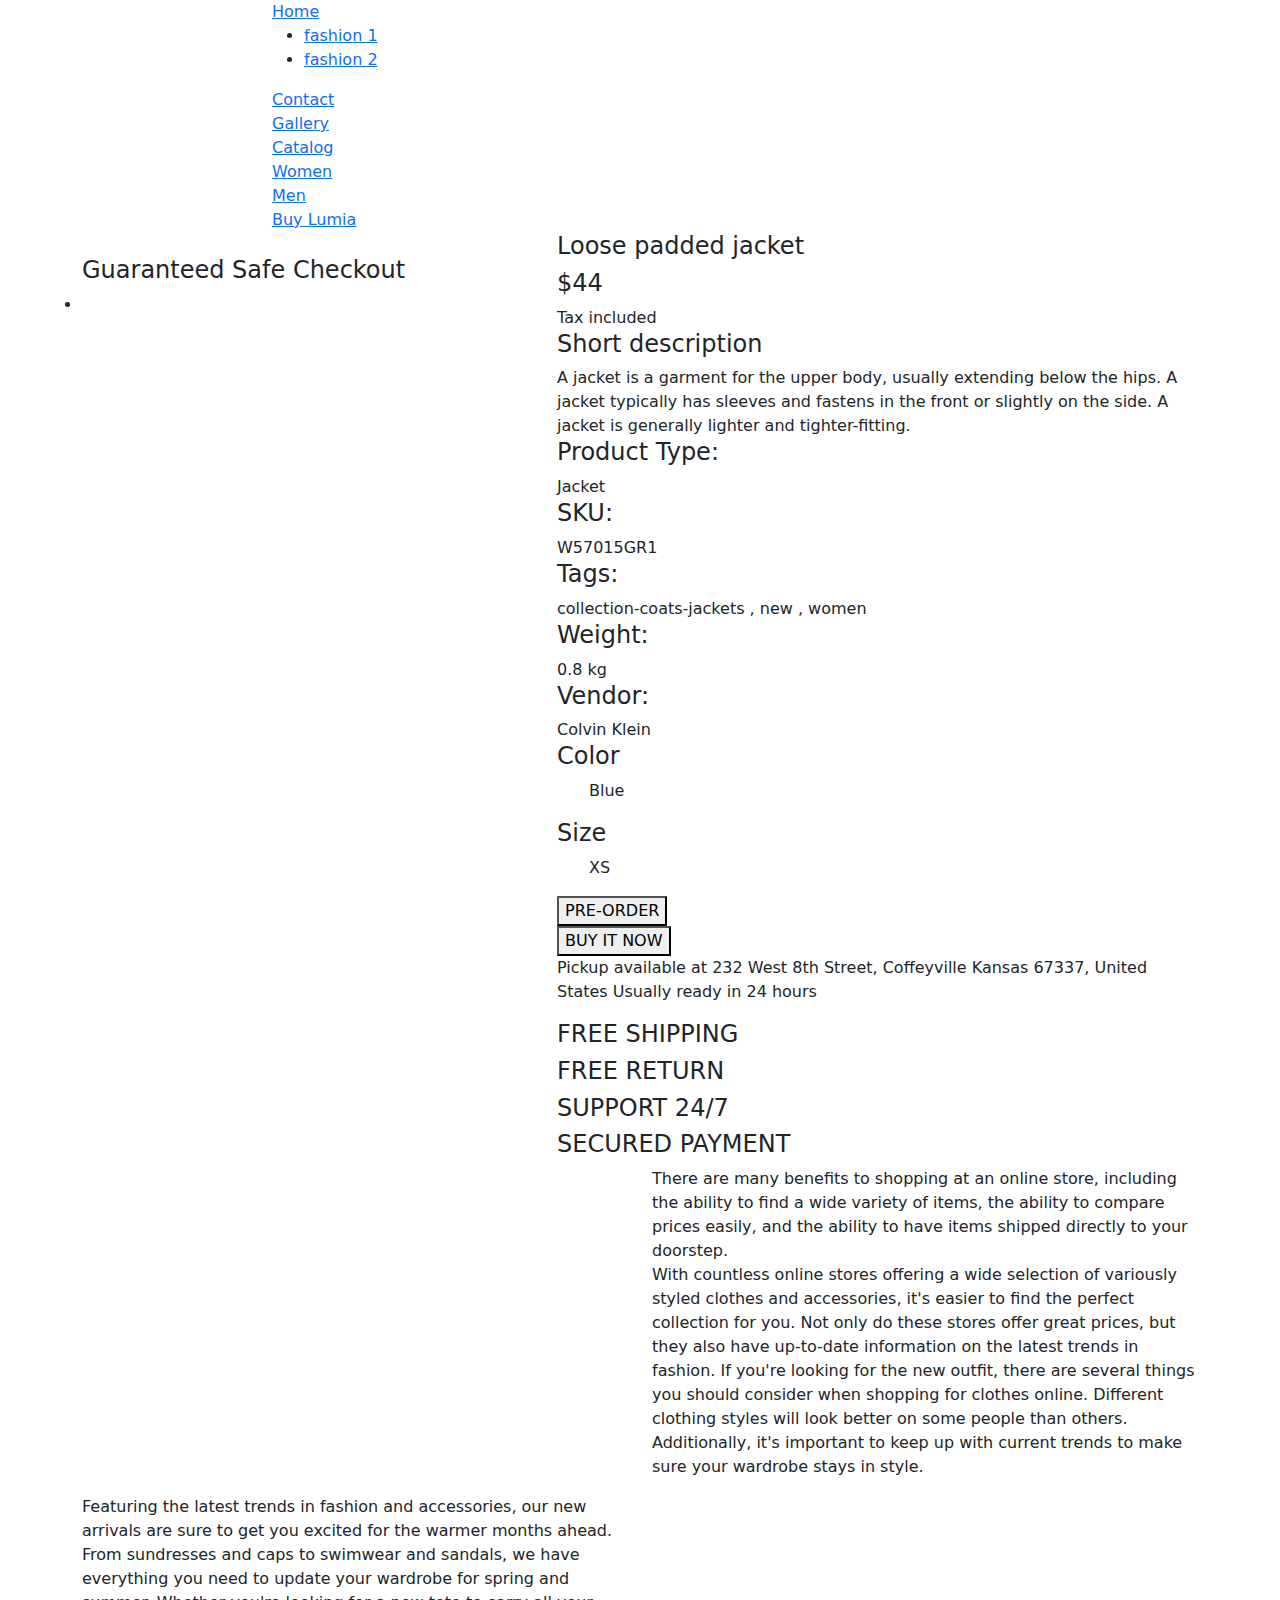
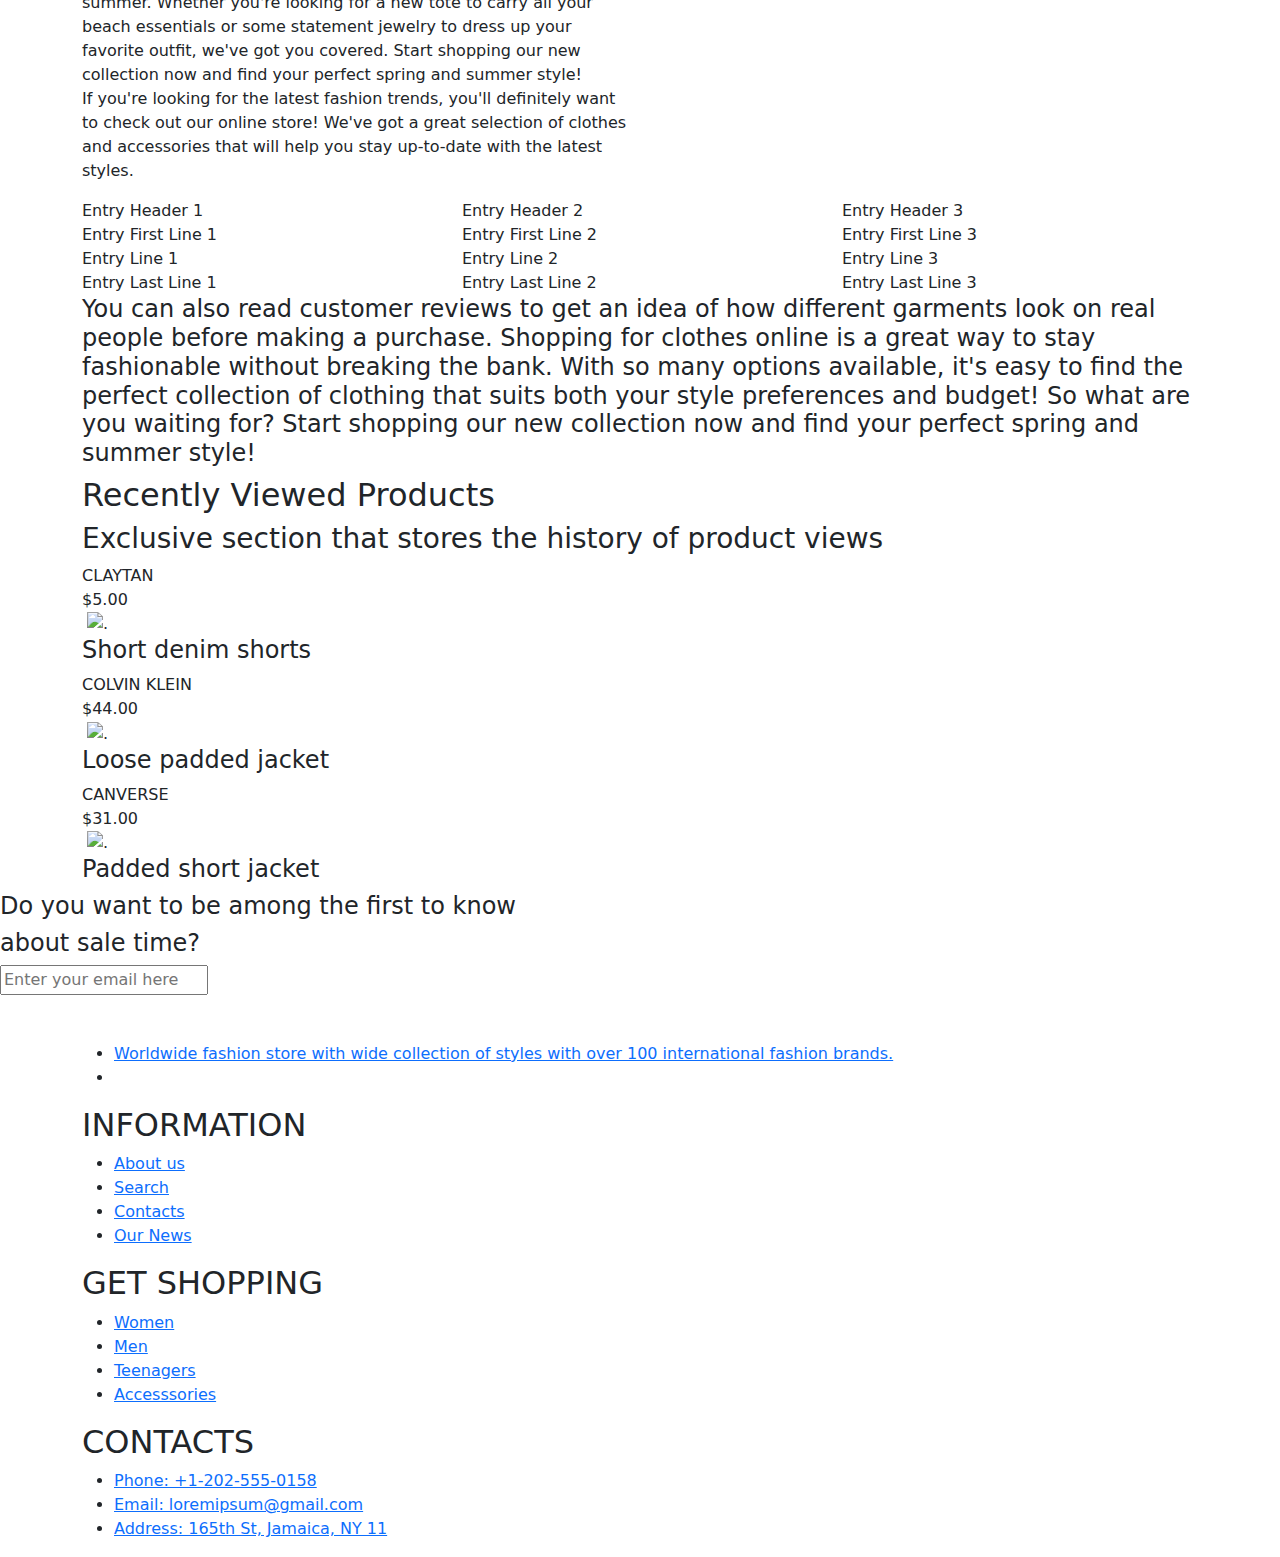
==== loose_padded_jacket.html @ d78ee3ba "first commit" ====
<!DOCTYPE html>
<html lang="en">

<head>
    <meta charset="UTF-8">
    <meta name="viewport" content="width=device-width, initial-scale=1.0">
    <title>Loose padded jacket</title>
    <link href="https://cdn.jsdelivr.net/npm/bootstrap@5.3.3/dist/css/bootstrap.min.css" rel="stylesheet"
        integrity="sha384-QWTKZyjpPEjISv5WaRU9OFeRpok6YctnYmDr5pNlyT2bRjXh0JMhjY6hW+ALEwIH" crossorigin="anonymous">
    <link rel="stylesheet" href="https://cdnjs.cloudflare.com/ajax/libs/font-awesome/6.5.2/css/all.min.css"
        integrity="sha512-SnH5WK+bZxgPHs44uWIX+LLJAJ9/2PkPKZ5QiAj6Ta86w+fsb2TkcmfRyVX3pBnMFcV7oQPJkl9QevSCWr3W6A=="
        crossorigin="anonymous" referrerpolicy="no-referrer" />
    <link rel="stylesheet" href="CSS/style.css">
</head>

<body>
    <!-- menu -->
    <header class="menu">
        <div class="container">
            <div class="row">
                <div class="col-md-2">
                    <a href="" class="logo">
                        <img src="https://lumia-theme.com/cdn/shop/files/logo.svg?v=13116349369947907716" alt="">
                    </a>
                </div>
                <div class="col-md-7">
                    <div class="menu-link">
                        <a href="" class="menu-link-item">Home</a>
                        <ul class="sub-menu">
                            <li><a href="">fashion 1</a></li>
                            <li><a href="">fashion 2</a></li>
                        </ul>
                    </div>
                    <div class="menu-link">
                        <a href="" class="menu-link-item">Contact</a>
                    </div>
                    <div class="menu-link">
                        <a href="" class="menu-link-item">Gallery</a>
                    </div>
                    <div class="menu-link">
                        <a href="" class="menu-link-item">Catalog</a>
                    </div>
                    <div class="menu-link">
                        <a href="" class="menu-link-item">Women</a>
                    </div>
                    <div class="menu-link">
                        <a href="" class="menu-link-item">Men</a>
                    </div>
                    <div class="menu-link">
                        <a href="" class="menu-link-item">Buy Lumia</a>
                    </div>

                </div>
                <div class="col-md-3">
                    <i class="menu-item fa-solid fa-sliders"></i>
                    <i class="menu-item fa-regular fa-message"></i>
                    <i class="menu-item fa-solid fa-magnifying-glass"></i>
                    <i class="menu-item fa-regular fa-user"></i>
                    <i class="menu-item fa-regular fa-heart"></i>
                    <i class="menu-item fa-solid fa-bag-shopping"></i>
                </div>
            </div>
        </div>

    </header>
    <!-- end menu -->
    <!-- info -->
    <div class="container">
        <div class="info-clothes">
            <div class="row">
                <div class="col-md-5 clothes-item-img">
                    <img src="https://lumia-theme.com/cdn/shop/products/1_968fe4f0-5e32-49de-8e65-1d25c53c81b6.png?crop=center&height=1320&v=1674550121&width=1100"
                        alt="">
                    <div class="clothes-checkout">
                        <h4>Guaranteed Safe Checkout</h4>
                    </div>
                    <li class="clothes-platform">
                        <a href="" class="clothes-plat">
                            <i class="fa-brands fa-instagram"></i>
                        </a>
                        <a href="" class="clothes-plat">
                            <i class="fa-brands fa-facebook-f"></i>
                        </a>
                        <a href="" class="clothes-plat">
                            <i class="fa-brands fa-tiktok"></i>
                        </a>
                        <a href="" class="clothes-plat">
                            <i class="fa-brands fa-x-twitter"></i>
                        </a>
                        <a href="" class="clothes-plat">
                            <i class="fa-brands fa-youtube"></i>
                        </a>
                    </li>
                </div>
                <div class="col-md-7 clothes-item-info">
                    <div class="rate-3">
                        <i class="fa-solid fa-star"></i>
                        <i class="fa-solid fa-star"></i>
                        <i class="fa-solid fa-star"></i>
                        <i class="fa-solid fa-star"></i>
                        <i class="fa-solid fa-star"></i>
                    </div>
                    <div class="name-clothes">
                        <h4>Loose padded jacket</h4>
                    </div>
                    <div class="clothes-price">
                        <h4>$44</h4>
                        <span>Tax included</span>
                    </div>
                    <div class="short-description">
                        <h4>Short description</h4>
                        <span>A jacket is a garment for the upper body, usually extending below the hips. A jacket
                            typically has sleeves and fastens in the front or slightly on the side. A jacket is
                            generally lighter and tighter-fitting.</span>
                    </div>
                    <div class="product">
                        <div class="product-type">
                            <h4>Product Type:</h4>
                            <a>Jacket</a>
                        </div>
                        <div class="product-type">
                            <h4>SKU:</h4>
                            <a>W57015GR1</a>
                        </div>
                        <div class="product-type">
                            <h4>Tags:</h4>
                            <a>collection-coats-jackets , new , women</a>
                        </div>
                        <div class="product-type">
                            <h4>Weight:</h4>
                            <a>0.8 kg</a>
                        </div>
                        <div class="product-type">
                            <h4>Vendor:</h4>
                            <a>Colvin Klein</a>
                        </div>
                    </div>
                    <div class="clothes-color">
                        <h4>Color</h4>
                        <ul class="color-type">Blue</ul>
                    </div>
                    <div class="clothes-color">
                        <h4>Size</h4>
                        <ul class="color-type">XS</ul>
                    </div>
                    <div class="button-clothes">
                        <div class="clothes-button">
                            <button class="clothes-btn">
                                PRE-ORDER
                            </button>
                        </div>
                        <div class="clothes-button">
                            <button class="buyit-btn">
                                BUY IT NOW
                            </button>
                        </div>
                    </div>
                    <div class="delivery">
                        <p class="delivery-text">
                            Pickup available at 232 West 8th Street, Coffeyville Kansas 67337, United States
                            Usually ready in 24 hours
                        </p>
                        <div class="delivery-icon">
                            <div class="deli-icon">
                                <i class="fa-solid fa-truck"></i>
                                <h4>FREE SHIPPING</h4>
                            </div>
                            <div class="deli-icon">
                                <i class="fa-solid fa-arrow-rotate-left"></i>
                                <h4>FREE RETURN</h4>
                            </div>
                            <div class="deli-icon">
                                <i class="fa-solid fa-headset"></i>
                                <h4>SUPPORT 24/7</h4>
                            </div>
                            <div class="deli-icon">
                                <i class="fa-solid fa-shield"></i>
                                <h4>SECURED PAYMENT</h4>
                            </div>


                        </div>

                    </div>
                </div>
            </div>
        </div>
    </div>
    <!-- end info -->


    <!-- desc -->
    <div class="container">
        <div class="desc">
            <div class="desc-slide">
                <div class="row">
                    <div class="col-md-6">
                        <img src="https://cdn.shopify.com/s/files/1/1323/8419/files/product-tab-03.png?v=1654456180"
                            alt="">
                    </div>
                    <div class="col-md-6 desc-tab">
                        There are many benefits to shopping at an online store, including the ability to find a wide
                        variety
                        of items, the ability to compare prices easily, and the ability to have items shipped directly
                        to
                        your doorstep.

                        <p>With countless online stores offering a wide selection of variously styled clothes and
                            accessories, it's easier to find the perfect collection for you. Not only do these stores
                            offer
                            great prices, but they also have up-to-date information on the latest trends in fashion. If
                            you're looking for the new outfit, there are several things you should consider when
                            shopping
                            for clothes online. Different clothing styles will look better on some people than others.
                            Additionally, it's important to keep up with current trends to make sure your wardrobe stays
                            in
                            style.</p>
                    </div>
                </div>
            </div>
        </div>
    </div>
    <div class="container">
        <div class="desc">
            <div class="row">
                <div class="col-md-6 desc-tab">
                    Featuring the latest trends in fashion and accessories, our new arrivals are sure to get you excited
                    for the warmer months ahead. From sundresses and caps to swimwear and sandals, we have everything
                    you need to update your wardrobe for spring and summer. Whether you're looking for a new tote to
                    carry all your beach essentials or some statement jewelry to dress up your favorite outfit, we've
                    got you covered. Start shopping our new collection now and find your perfect spring and summer
                    style!

                    <p>If you're looking for the latest fashion trends, you'll definitely want to check out our online
                        store! We've got a great selection of clothes and accessories that will help you stay up-to-date
                        with the latest styles.</p>
                </div>
                <div class="col-md-6">
                    <img src="https://cdn.shopify.com/s/files/1/1323/8419/files/product-tab-02.png?v=1654456180" alt="">
                </div>
            </div>
        </div>
    </div>
    <!-- end desc -->

    <!-- Entry -->
    <div class="container">
        <div class="entry-tab">
            <div class="row">
                <div class="col-md-4 entry-item">Entry Header 1</div>
                <div class="col-md-4 entry-item">Entry Header 2</div>
                <div class="col-md-4 entry-item">Entry Header 3</div>
            </div>
            <div class="row">
                <div class="col-md-4 entry-line">Entry First Line 1</div>
                <div class="col-md-4 entry-line">Entry First Line 2</div>
                <div class="col-md-4 entry-line">Entry First Line 3</div>
            </div>
            <div class="row">
                <div class="col-md-4 entry-line">Entry Line 1</div>
                <div class="col-md-4 entry-line">Entry Line 2</div>
                <div class="col-md-4 entry-line">Entry Line 3</div>
            </div>
            <div class="row">
                <div class="col-md-4 entry-last-line">Entry Last Line 1</div>
                <div class="col-md-4 entry-last-line">Entry Last Line 2</div>
                <div class="col-md-4 entry-last-line">Entry Last Line 3</div>
            </div>
            <div class="entry-text">
                <h4 class="entry-title">You can also read customer reviews to get an idea of how different garments look
                    on real people
                    before making a purchase. Shopping for clothes online is a great way to stay fashionable without
                    breaking the bank. With so many options available, it's easy to find the perfect collection of
                    clothing that suits both your style preferences and budget! So what are you waiting for? Start
                    shopping our new collection now and find your perfect spring and summer style!</h4>
            </div>
        </div>
    </div>
    <!-- end entry -->

    <!-- recently viewed -->
    <div class="container">
        <div class="title">
            <h2 class="main-title">Recently Viewed Products</h2>
            <h3 class="sub-title">Exclusive section that stores the history of product views</h3>
        </div>
        <div class="clothes">
            <div class="style-item">
                <div class="prices">
                    <div class="author-title">CLAYTAN</div>
                    <span>$5.00</span>
                </div>
                <div class="style-hover">
                    <div class="style-image">
                        <img class="bot-img"
                            src="https://cdn.shopify.com/s/files/1/1323/8419/products/2_d908a544-ced8-4ce3-a8ea-26eb8fd4f94c.png?v=1674549937&width=300"
                            alt="">
                        <img class="top-img"
                            src="https://cdn.shopify.com/s/files/1/1323/8419/products/3_7d5e7880-2fc1-4b72-85b7-3bb10e38e3b1.png?v=1674549941&width=300"
                            alt=".">

                    </div>
                    <div class="style-content">
                        <h4 class="title">
                            <a rel="bookmark">Short denim shorts</a>
                        </h4>
                        <div class="rate">
                            <i class="fa-solid fa-star"></i>
                            <i class="fa-solid fa-star"></i>
                            <i class="fa-solid fa-star"></i>
                            <i class="fa-solid fa-star"></i>
                            <i class="fa-solid fa-star"></i>
                        </div>
                    </div>
                </div>
            </div>
            <div class="style-item">
                <div class="prices">
                    <div class="author-title">COLVIN KLEIN</div>
                    <span>$44.00</span>
                </div>
                <div class="style-hover">
                    <div class="style-image">
                        <img class="bot-img"
                            src="https://cdn.shopify.com/s/files/1/1323/8419/products/1_968fe4f0-5e32-49de-8e65-1d25c53c81b6.png?v=1674550121&width=300"
                            alt="">
                        <img class="top-img"
                            src="https://cdn.shopify.com/s/files/1/1323/8419/products/2_58608bd3-1673-4351-9efb-8197e46a8d4b.png?v=1674550120&width=300"
                            alt=".">

                    </div>
                    <div class="style-content">
                        <h4 class="title">
                            <a rel="bookmark">Loose padded jacket</a>
                        </h4>
                        <div class="rate">
                            <i class="fa-solid fa-star"></i>
                            <i class="fa-solid fa-star"></i>
                            <i class="fa-solid fa-star"></i>
                            <i class="fa-solid fa-star"></i>
                            <i class="fa-solid fa-star"></i>
                        </div>
                    </div>
                </div>
            </div>
            <div class="style-item">
                <div class="prices">
                    <div class="author-title">CANVERSE</div>
                    <span>$31.00</span>
                </div>
                <div class="style-hover">
                    <div class="style-image">
                        <img class="bot-img"
                            src="https://cdn.shopify.com/s/files/1/1323/8419/products/3_a0a998a3-f996-4558-906f-1b1eae1f55cb.png?v=1678265625&width=300"
                            alt="">
                        <img class="top-img"
                            src="https://cdn.shopify.com/s/files/1/1323/8419/products/1_844420b0-4baa-4531-8828-698e2e435d75.png?v=1678265625&width=300"
                            alt=".">

                    </div>
                    <div class="style-content">
                        <h4 class="title">
                            <a rel="bookmark">Padded short jacket</a>
                        </h4>
                        <div class="rate">
                            <i class="fa-solid fa-star"></i>
                            <i class="fa-solid fa-star"></i>
                            <i class="fa-solid fa-star"></i>
                            <i class="fa-solid fa-star"></i>
                            <i class="fa-solid fa-star"></i>
                        </div>
                    </div>
                </div>
            </div>
        </div>
    </div>
    <!-- end recently viewed -->
</body>
<!-- footer -->
<footer class="footer">
    <div class="email">
        <h4>Do you want to be among the first to know</h4>
        <h4>about sale time?</h4>
    </div>
    <div class="form-email">
        <input type="text" class="input-search" placeholder="Enter your email here">

    </div>
    <div></div>
    <div class="container footer-wrap">
        <div class="ft-group-1">
            <h2 class="title-bar">
                <img src="https://lumia-theme.com/cdn/shop/files/logo-white.svg?v=3540035765786773790" alt="">
            </h2>
            <ul class="menu-ft">
                <li class="menu-ft-item">
                    <a href="" class="menu-ft-link">Worldwide fashion store with wide collection of styles with over 100
                        international fashion brands.</a>
                </li>
                <li class="platform">
                    <a href="" class="platform-app">
                        <i class="fa-brands fa-instagram"></i>
                    </a>
                    <a href="" class="platform-app">
                        <i class="fa-brands fa-facebook-f"></i>
                    </a>
                    <a href="" class="platform-app">
                        <i class="fa-brands fa-tiktok"></i>
                    </a>
                    <a href="" class="platform-app">
                        <i class="fa-brands fa-x-twitter"></i>
                    </a>
                    <a href="" class="platform-app">
                        <i class="fa-brands fa-youtube"></i>
                    </a>
                </li>

            </ul>
        </div>
        <div class="ft-group-2">
            <h2 class="title-bar">INFORMATION</h2>
            <ul class="menu-ft">
                <li class="menu-ft-item">
                    <a href="" class="menu-ft-link">About us</a>
                </li>
                <li class="menu-ft-item">
                    <a href="" class="menu-ft-link">Search</a>
                </li>
                <li class="menu-ft-item">
                    <a href="" class="menu-ft-link">Contacts</a>
                </li>
                <li class="menu-ft-item">
                    <a href="" class="menu-ft-link">Our News</a>
                </li>
            </ul>
        </div>
        <div class="ft-group-2">
            <h2 class="title-bar">GET SHOPPING</h2>
            <ul class="menu-ft">
                <li class="menu-ft-item">
                    <a href="" class="menu-ft-link">Women</a>
                </li>
                <li class="menu-ft-item">
                    <a href="" class="menu-ft-link">Men</a>
                </li>
                <li class="menu-ft-item">
                    <a href="" class="menu-ft-link">Teenagers</a>
                </li>
                <li class="menu-ft-item">
                    <a href="" class="menu-ft-link">Accesssories</a>
                </li>
            </ul>
        </div>
        <div class="ft-group-2">
            <h2 class="title-bar">CONTACTS</h2>
            <ul class="menu-ft">
                <li class="menu-ft-item">
                    <a href="" class="menu-ft-link">Phone: +1-202-555-0158</a>
                </li>
                <li class="menu-ft-item">
                    <a href="" class="menu-ft-link">Email: loremipsum@gmail.com</a>
                </li>
                <li class="menu-ft-item">
                    <a href="" class="menu-ft-link">Address: 165th St, Jamaica, NY 11</a>
                </li>

            </ul>
        </div>
    </div>

</footer>
<!-- end footer -->

</html>
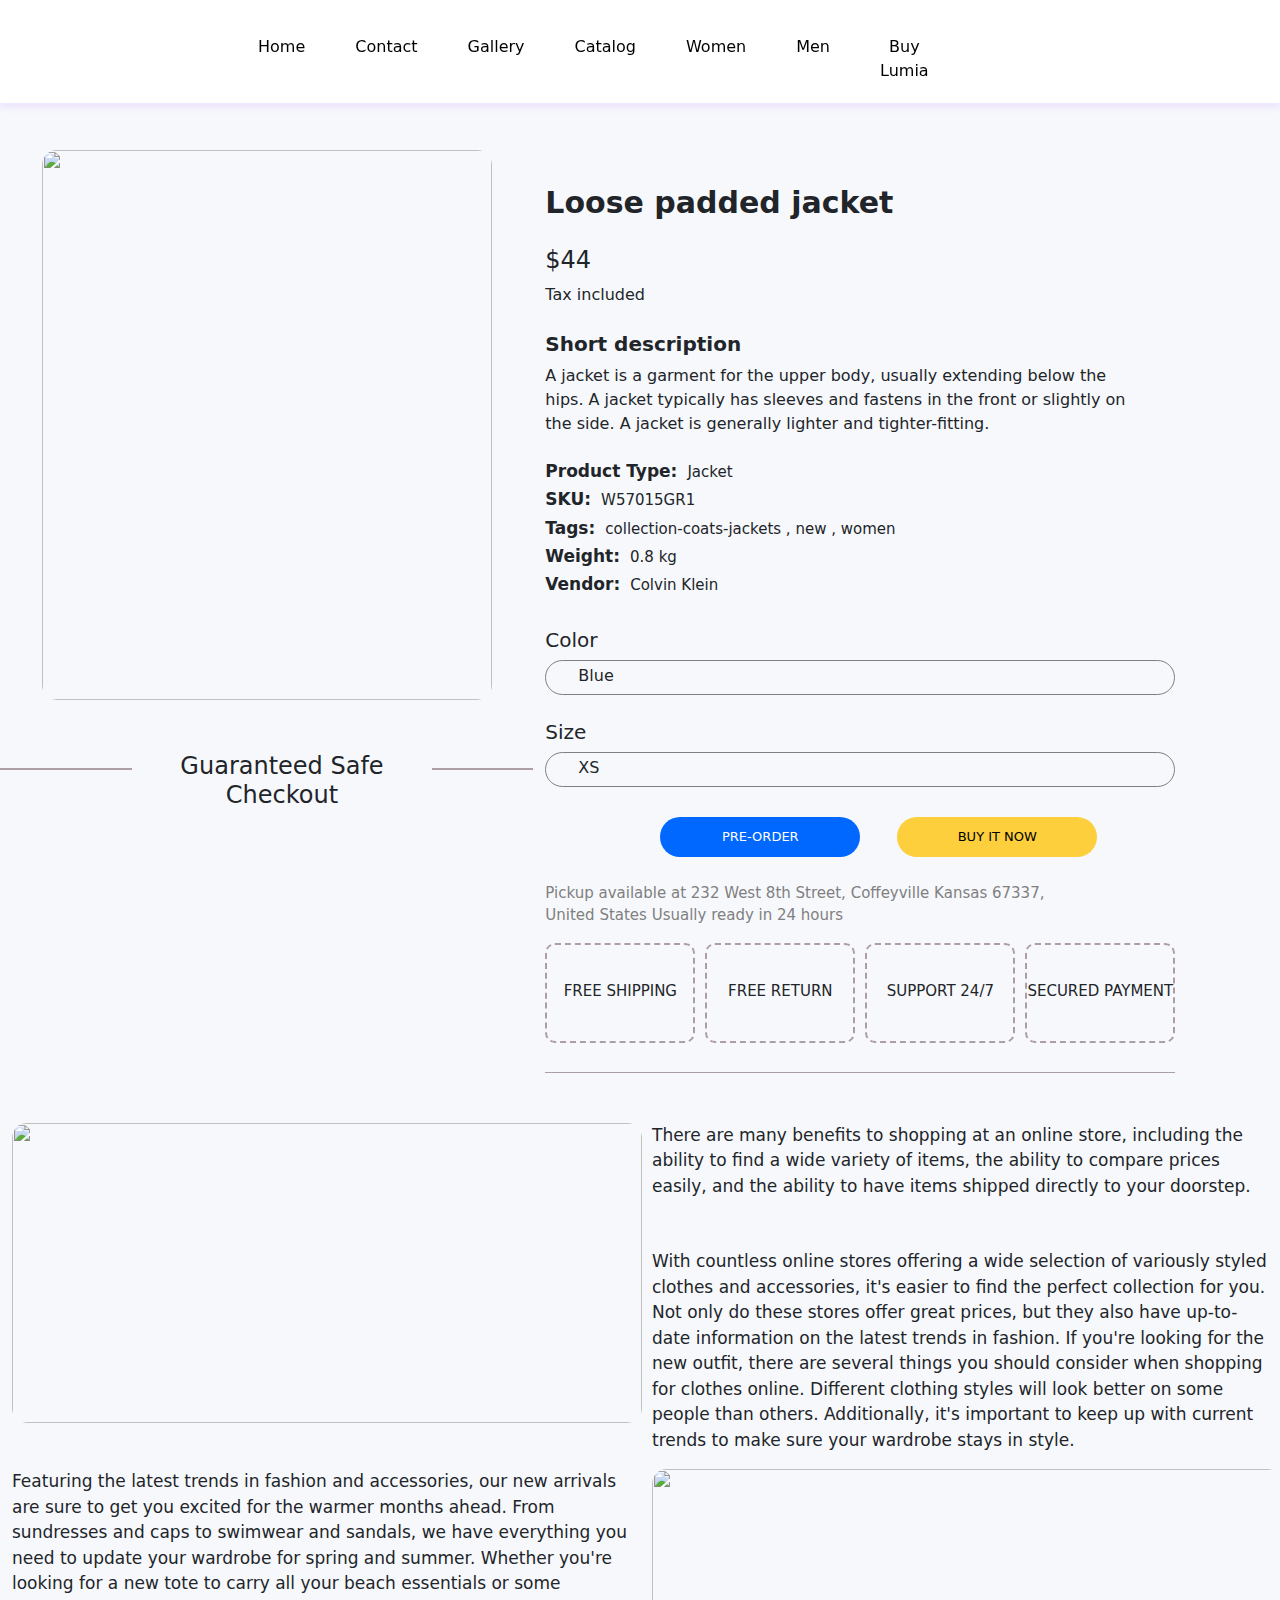
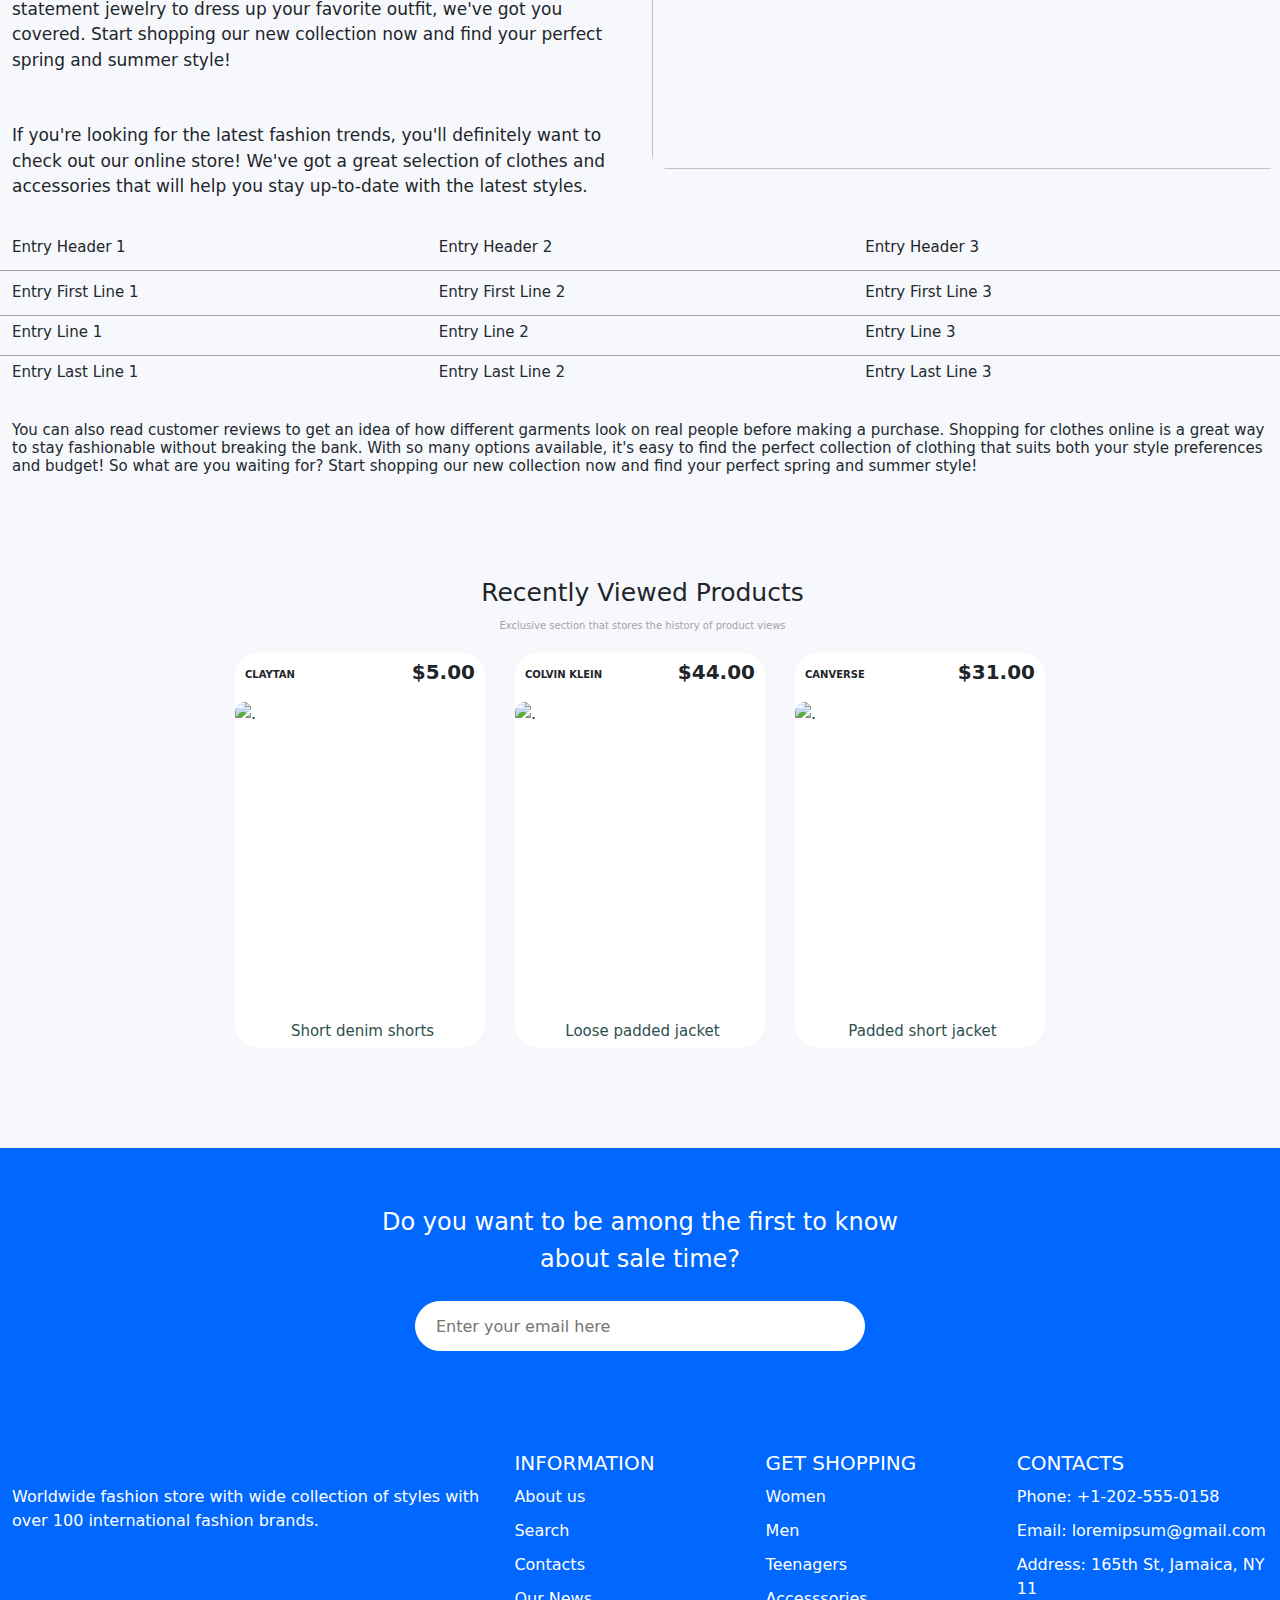
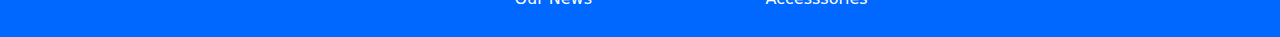
==== commit 14a2c48b: "Update loose_padded_jacket.html" ====
--- a/loose_padded_jacket.html
+++ b/loose_padded_jacket.html
@@ -10,7 +10,7 @@
     <link rel="stylesheet" href="https://cdnjs.cloudflare.com/ajax/libs/font-awesome/6.5.2/css/all.min.css"
         integrity="sha512-SnH5WK+bZxgPHs44uWIX+LLJAJ9/2PkPKZ5QiAj6Ta86w+fsb2TkcmfRyVX3pBnMFcV7oQPJkl9QevSCWr3W6A=="
         crossorigin="anonymous" referrerpolicy="no-referrer" />
-    <link rel="stylesheet" href="CSS/style.css">
+    <link rel="stylesheet" href="css/style.css">
 </head>
 
 <body>
@@ -471,4 +471,4 @@
 </footer>
 <!-- end footer -->
 
-</html>+</html>
--- a/css/style.css
+++ b/css/style.css
@@ -0,0 +1,2345 @@
+
+.row {
+    display: flex;
+    flex-wrap: wrap;
+    margin-top: calc(-1* var(--bs-gutter-y));
+    margin-right: calc(-.5* var(--bs-gutter-x));
+    margin-left: calc(-.5* var(--bs-gutter-x));
+}
+
+.container {
+    max-width: 1320px;
+    margin: 0 auto;
+}
+
+body {
+    background-color: #F7F8FC;
+}
+
+body-2 {
+    background-color: #F7F8FC;
+    background-image: url(slide.webp);
+    background-repeat: no-repeat;
+    background-position: top;
+    width: 100%;
+    background-size: 1600px;
+    position: absolute;
+}
+
+.background-intro {
+    margin-left: 700px;
+    width: 430px;
+    display: block;
+    flex-wrap: wrap;
+}
+
+.background-title {
+    font-size: 70px;
+    text-align: center;
+    margin-top: 210px;
+    display: block;
+    flex-wrap: wrap;
+    color: yellow;
+    font-family: 'Franklin Gothic Medium', 'Arial Narrow', Arial, sans-serif;
+    line-height: 1.1em;
+}
+
+.background-text-2 {
+    margin-right: 80px;
+}
+
+.background-sub-title {
+    margin-left: 40px;
+    font-size: 12px;
+    color: white;
+}
+
+.btn {
+    border: white;
+    border-radius: 20px;
+    background-color: white;
+    width: 200px;
+    height: 40px;
+    margin-left: 37px;
+    margin-top: 40px;
+    transition: 0.3s;
+}
+
+.btn-title {
+    font-size: 10px;
+    text-align: center;
+    margin-top: 8px;
+    transition: 0.3s;
+}
+
+.btn:hover {
+    background-color: #22292F;
+}
+
+.btn-title:hover {
+    color: white;
+}
+
+/* menu */
+.menu {
+    padding: 20px 80px;
+    box-shadow: 0px 5px 5px rgba(229, 213, 255, 0.5);
+    position: fixed;
+    background-color: white;
+    width: 100%;
+    z-index: 100;
+}
+
+.row .logo {
+    margin-left: 10px;
+}
+
+.row .col-md-7 {
+    display: flex;
+    margin-top: 15px;
+    justify-content: center;
+    gap: 50px;
+}
+
+.menu-link-item {
+    text-decoration: none;
+    color: #000;
+}
+
+.menu-link-item:hover {
+    text-decoration: underline #f37544;
+}
+
+.row .col-md-3 .menu-item {
+    margin: 20px 10px;
+}
+
+.sub-menu li {
+    display: none;
+}
+
+.menu li {
+    color: #EFEFEF;
+    display: inline-table;
+    position: relative;
+    line-height: 20px;
+
+}
+
+.menu .sub-menu {
+    display: none;
+    position: absolute;
+    min-width: 260px;
+    margin-top: 15px;
+    border: #0c0c0c;
+}
+
+.sub-menu {
+    justify-content: pad;
+}
+
+.col-md-7 li:hover .sub-menu {
+    display: flex;
+    border: #000;
+    flex-direction: column;
+}
+
+.sub-menu li {
+    margin-left: 0;
+    text-decoration: none;
+    list-style-type: none;
+    font-weight: 400;
+    justify-content: space-between;
+}
+
+.sub-menu li a {
+    padding: 5px 0;
+}
+
+.menu ul {
+    background: #EFEFEF;
+    padding: 20px;
+
+}
+
+.menu-item-link {
+    text-decoration: none;
+    color: #000;
+}
+
+/* end menu */
+
+
+
+/* style items */
+
+.shop-info {
+    margin-top: 300px;
+    display: flex;
+    justify-content: center;
+    gap: 20px;
+
+}
+
+.info-item {
+    display: flex;
+    margin: 0px 30px;
+}
+
+.info-title a {
+    font-weight: 500;
+}
+
+.info-icon {
+    font-size: 25px;
+    margin-top: 5px;
+    margin-right: 10px;
+}
+
+.style .clothes-img {
+    overflow: hidden;
+    margin-top: 50px;
+    border-radius: 10px;
+}
+
+.clothes-img img {
+    border-radius: 10px;
+    height: 470px;
+    width: 250px;
+    margin: 0 auto;
+    transition: 0.3s;
+}
+
+.clothes-img img:hover {
+    transform: scale(1.1);
+
+}
+
+.clothes-img:hover {
+    box-shadow: 2px 10px 10px rgba(56, 47, 71, 0.5);
+}
+
+.clothes {
+    display: flex;
+    flex-wrap: wrap;
+    align-content: center;
+    justify-content: center;
+    gap: 30px;
+
+}
+
+.clothes-img {
+    position: relative;
+}
+
+.banner-text {
+    position: absolute;
+    top: 89%;
+    margin-left: 100px;
+
+}
+
+.style h4 {
+    color: white;
+    font-size: 20px;
+}
+
+.style-clothes {
+    margin-top: 30px;
+    border-bottom: 3px solid rgba(48, 146, 85, .2);
+    border-radius: 10px;
+    transition: all .3s ease 0s;
+    box-shadow: 0 4px 14px rgba(0, 0, 0, var(--global-box-shadow, .04));
+    background-color: var(--product-card-bg);
+}
+
+.style {
+    text-decoration: none;
+
+}
+
+/* end style item */
+
+
+/* info */
+.info {
+    display: flex;
+    justify-content: center;
+    text-align: center;
+    font-size: 20px;
+    color: #000;
+    text-decoration: none;
+    margin: 10px 0;
+    justify-content: space-evenly;
+
+}
+
+.info .sub {
+    font-size: 10px;
+    color: gray;
+
+}
+
+/* end info */
+
+.title .main-title {
+    font-size: 25px;
+    text-align: center;
+    font-weight: 600px;
+    margin-top: 100px;
+    line-height: 1.4;
+    margin-bottom: 0;
+
+}
+
+.title .sub-title {
+    font-size: 10px;
+    font-weight: 500;
+    color: #ad9ea4;
+    text-align: center;
+    margin-bottom: 20px;
+    margin-top: 10px;
+}
+
+/* button */
+.button-box {
+    display: flex;
+    width: 220px;
+    margin: 35px auto;
+    position: relative;
+    border-radius: 30px;
+    background: #fff
+}
+
+.toggle-btn {
+    padding: 10px 40px;
+    cursor: pointer;
+    background: transparent;
+    border: 0;
+    outline: none;
+    position: relative;
+    text-align: center;
+}
+
+#btn {
+    left: 0;
+    top: 0;
+    position: absolute;
+    width: 110px;
+    height: 100%;
+    background: #0067FF;
+    border-radius: 30px;
+    transition: .5s;
+}
+
+/* end button */
+
+/* checkout */
+.style-item .prices {
+    display: flex;
+    justify-content: space-between;
+    font-size: 13px;
+    font-weight: bold;
+    margin-bottom: 15px;
+}
+
+.style-item img {
+    height: 300px;
+    width: 250px;
+    display: flex;
+    margin: 0;
+    transition: 0.3s;
+    border-radius: 10px;
+}
+
+.link-clothes {
+    color: #000;
+    text-decoration: none;
+}
+
+.style-item {
+    background-color: #fff;
+    border-radius: 25px;
+}
+
+.style-item .bot-img {
+    position: absolute;
+    opacity: 0;
+}
+
+.style-item:hover {
+    box-shadow: 1px 1px 1px 1px #e9edf0;
+}
+
+.bot-img:hover {
+    opacity: 1;
+}
+
+.style-content .title {
+    margin-top: 20px;
+    text-align: center;
+    font-size: 15px;
+    color: darkslategrey;
+}
+
+.rate {
+    font-size: 10px;
+    text-align: center;
+}
+
+.prices {
+    padding: 0 10px;
+    margin-top: 5px;
+}
+
+.author-title {
+    text-align: center;
+    margin-top: 5px;
+}
+
+.prices span {
+    font-size: 20px;
+}
+
+/* checkout */
+
+/* search */
+
+.form-search {
+    display: flex;
+    justify-content: center;
+}
+
+.search-img {
+    position: relative;
+}
+
+.form-search img {
+    margin-top: 70px;
+    border-radius: 10px;
+    width: 1150px;
+    height: 350px;
+    display: flex;
+}
+
+.input-search-1 {
+    border: 1px solid white;
+    border-radius: 30px;
+    position: absolute;
+    bottom: 25%;
+    margin-left: 350px;
+    width: 450px;
+    height: 50px;
+    padding: 20px;
+}
+
+.search-img .fa-magnifying-glass {
+    position: absolute;
+    bottom: 29%;
+    margin-left: 770px;
+}
+
+.search-title {
+    position: absolute;
+    top: 40%;
+    margin-left: 480px;
+    text-align: center;
+}
+
+.search-type {
+    font-size: 10px;
+    color: brown;
+}
+
+.search-desc {
+    font-size: 25px;
+}
+
+/* end search */
+/* Recommended For You */
+.course-group {
+    display: flex;
+    flex-wrap: wrap;
+    margin: 5px 5px;
+}
+
+.course-group a {
+    color: #000;
+    text-decoration: none;
+}
+
+.author .fa-regular {
+    display: flex;
+}
+
+.course-item {
+    background-color: #fff;
+    border-radius: 10px;
+    padding: 10px;
+    width: calc(25%);
+    margin-top: 10px;
+    justify-content: center;
+
+}
+
+.group-style {
+    display: flex;
+}
+
+.course-item img {
+    height: 180px;
+    width: 150px;
+    border-radius: 10px;
+    transition: 0.3s;
+
+}
+
+.course-item:hover {
+    box-shadow: 5px 1px 5px 5px #e9edf0;
+}
+
+.course-group .top-img-2 {
+    position: absolute;
+    opacity: 0;
+}
+
+.top-img-2:hover {
+    opacity: 1;
+}
+
+.course-image {
+    max-width: fit-content;
+}
+
+.short-desc {
+    text-overflow: ellipsis;
+    line-height: 1.2;
+    height: 55px;
+    overflow: hidden;
+    font-size: 13px;
+    margin-top: 15px;
+    margin-left: 5px;
+}
+
+.short-desc .price-clothes {
+    margin-top: 100px;
+}
+
+.brand-name {
+    display: flex;
+    justify-content: space-between;
+}
+
+.author-title {
+    font-size: 10px;
+    font-weight: bold;
+    margin-top: 10px;
+}
+
+.title {
+    font-size: 17px;
+    margin-left: 5px;
+    font-weight: 400;
+}
+
+.price-clothes {
+    margin-top: 60px;
+    margin-left: 10px;
+    margin-bottom: 0;
+    font-size: 20px;
+}
+
+.rate-2 {
+    font-size: 10px;
+    margin-left: 5px;
+}
+
+/* end Recommended For You */
+/* gender */
+.gender {
+    display: flex;
+    align-items: center;
+    justify-content: center;
+    gap: 30px;
+    margin-top: 300px;
+}
+
+.gender-style {
+    display: block;
+    text-decoration: none;
+}
+
+.gender-style p {
+    text-align: center;
+    color: black;
+    font-size: 20px;
+    margin-top: 10px;
+    transition: 0.3s;
+}
+
+.gender {
+    text-align: center;
+}
+
+.gender .gender-style {
+    overflow: hidden;
+    position: relative;
+    border-radius: 50%;
+    width: 265px;
+    height: 265px;
+    transition: 0.3s;
+}
+
+.gender-style img {
+    border-radius: 50%;
+    width: 265px;
+    height: 265px;
+}
+
+.gender-style img:hover {
+    transform: scale(1.1);
+}
+
+/* end gender */
+
+/* our brands */
+.our-list-brands {
+    display: flex;
+    max-width: fit-content;
+    flex-wrap: wrap;
+    justify-content: center;
+}
+
+.our-list-brands .our-brands {
+    position: relative;
+    overflow: hidden;
+    transition: 0.3s;
+}
+
+.our-list-brands img {
+    height: 100px;
+    width: 220;
+}
+
+.our-list-brands img:hover {
+    transform: scale(1.1);
+}
+
+/* end our brands */
+
+/* our lookbook */
+.our-lookbook {
+    display: flex;
+    align-items: center;
+    justify-content: center;
+    gap: 30px;
+}
+
+.our-lookbook img {
+    border-radius: 10px;
+    height: 375px;
+    width: 475px;
+
+}
+
+.our-lookbook .lookbook-items {
+    position: relative;
+    overflow: hidden;
+    border-radius: 10px;
+    transition: 0.3s;
+}
+
+.our-lookbook img:hover {
+    transform: scale(1.1);
+
+}
+
+/* end our lookbook */
+
+/* what people say */
+.row {
+    text-align: center;
+}
+
+.row-people {
+    display: flex;
+    justify-content: center;
+    gap: 40px;
+}
+
+.people-comment {
+    margin-top: 30px;
+    display: block;
+    text-align: center;
+    height: 500px;
+}
+
+.people-name .name {
+    font-size: 20px;
+    margin-top: 40px;
+}
+
+.people-name .job {
+    font-size: 12px;
+    color: gray;
+}
+
+.people-img img {
+    border-radius: 50%;
+    height: 120px;
+    width: 120px;
+}
+
+.people-img img {
+    transform: scale(1.1);
+}
+
+.row-people .col-md-3 {
+    width: 250px;
+}
+
+.row-people .col-md-6 {
+    width: 555px;
+}
+
+.people-text {
+    text-overflow: ellipsis;
+    line-height: 1.7;
+    height: 100px;
+    overflow: hidden;
+    font-size: 15px;
+    margin-top: 15px;
+    color: #ad9ea4;
+}
+
+/* end what people say */
+
+/* instagram */
+.instagram {
+    margin-top: 30px;
+    margin-bottom: 100px;
+    text-align: center;
+    text-decoration: none;
+    list-style-type: none;
+}
+
+.avt {
+    text-decoration: none;
+}
+
+.avt img {
+    height: 100px;
+    width: 100px;
+    border-radius: 50%;
+}
+
+.ig-title {
+    font-size: 50px;
+    text-align: center;
+}
+
+/* footer */
+
+footer {
+    background-color: #0067FF;
+    margin-top: 20px;
+    padding: 10px 0px;
+}
+
+.email {
+    font-size: 25px;
+    color: white;
+    text-align: center;
+    padding-top: 50px;
+    padding-bottom: 20px;
+}
+
+.ft-group-1 {
+    width: 40%;
+}
+
+.ft-group-2 {
+    width: 20%;
+}
+
+
+.footer-wrap {
+    display: flex;
+}
+
+.menu-ft {
+    list-style: none;
+    padding: 0px;
+}
+
+.menu-ft a {
+    color: #fff;
+    text-decoration: none;
+}
+
+.menu-ft .menu-ft-item {
+    margin: 10px 0px;
+}
+
+.menu-ft a:hover {
+    color: aqua;
+    cursor: pointer;
+}
+
+.form-email {
+    display: flex;
+    justify-content: center;
+    margin-bottom: 150px;
+}
+
+.title-bar {
+    color: white;
+    font-size: 20px;
+}
+
+.input-search {
+    border: 1px solid white;
+    border-radius: 25px;
+    position: absolute;
+    width: 450px;
+    height: 50px;
+    padding-left: 20px;
+}
+
+.platform-app .fa-brands {
+    width: 20px;
+}
+
+/* end footer */
+
+
+
+
+
+/* women page */
+
+
+/* under menu */
+.bottom-menu {
+    padding-top: 130px;
+    display: flex;
+    text-align: center;
+    justify-content: center;
+    border-bottom: 1px solid rgb(194, 180, 180);
+    max-width: 100%;
+}
+
+.bottom-menu a {
+    margin: 0 35px;
+    margin-bottom: 20px;
+}
+
+.bottom-menu-item {
+    text-decoration: none;
+    color: #000;
+}
+
+.bottom-menu-item:hover {
+    color: #0067FF;
+}
+
+.bottom-menu-img {
+    margin-top: 60px;
+    text-align: center;
+}
+
+.bottom-menu-img img {
+    border-radius: 10px;
+    height: 260px;
+    width: 1220px;
+    object-fit: cover;
+    position: relative
+}
+
+.women-title {
+    position: absolute;
+    text-align: center;
+    bottom: 55%;
+    margin-left: 850px;
+}
+
+.women-title h4 {
+    color: white;
+    font-size: 50px;
+    font-weight: 400;
+}
+
+/* end under menu */
+
+/* brands name  */
+.women-main-title {
+    font-size: 25px;
+    text-align: center;
+    font-weight: 600px;
+    margin-top: 50px;
+    line-height: 1.4;
+    margin-bottom: 0;
+}
+
+.women-sub-title {
+    font-size: 10px;
+    font-weight: 500;
+    color: #ad9ea4;
+    text-align: center;
+    margin-bottom: 20px;
+    margin-top: 10px;
+    padding: 0 170px;
+}
+
+.brand-icon {
+    display: flex;
+    align-items: center;
+    justify-content: center;
+    gap: 10px;
+}
+
+.brand-icon img {
+    height: 90px;
+    width: 90px;
+    border: #000 10px;
+    border: 1px solid #ad9ea4;
+    border-radius: 50%;
+}
+
+.brand-icon-item {
+    text-decoration: none;
+    margin-bottom: 50px;
+}
+
+.brand-icon-item h4 {
+    font-size: 13px;
+    text-align: center;
+    color: #22292F;
+    text-decoration: none;
+}
+
+/* end brand name */
+
+/* what people say */
+.people {
+    display: flex;
+    flex-wrap: wrap;
+    justify-content: center;
+    align-items: center;
+}
+
+.people-say {
+    display: block;
+    width: 360px;
+    height: 500px;
+    background-color: white;
+    border: 1px solid white;
+    margin: 10px 10px;
+    cursor: pointer;
+    border-radius: 10px;
+}
+
+.people-say:hover {
+    box-shadow: 1px 1px 1px 2px #99cff9;
+}
+
+.people-img {
+    text-align: center;
+    justify-content: center;
+    transition: 0.3s;
+
+}
+
+.people-img img {
+    object-fit: cover;
+}
+
+.people-name h4 {
+    text-align: center;
+}
+
+.people-name .rate-2 {
+    text-align: center;
+    margin-bottom: 20px;
+}
+
+.people-say .people-text {
+    text-align: center;
+}
+
+.people-say .people-review {
+    text-align: center;
+}
+
+.people-say .top-img-2 {
+    position: absolute;
+    opacity: 0;
+}
+
+.top-img-2:hover {
+    opacity: 1;
+}
+
+.footer {
+    margin-top: 100px;
+}
+
+/* end women page */
+
+
+/* men page */
+/* men clothes */
+.men-clothes {
+    padding-top: 150px;
+    text-align: center;
+    display: flex;
+    justify-content: center;
+    gap: 20px;
+}
+
+.men-clothes h4 {
+    color: #000;
+    font-size: 15px;
+    flex-wrap: wrap;
+}
+
+.men-clothes-item {
+    text-decoration: none;
+}
+
+.men-clothes h4:hover {
+    color: blue;
+
+}
+
+.men-clothes-item img {
+    height: 150px;
+    width: 150px;
+    object-fit: cover;
+    border-radius: 50%;
+}
+
+.men-clothes-item img:hover {
+    opacity: 0.5;
+}
+
+.men-sub-title {
+    font-size: 15px;
+    font-weight: 450;
+    color: #ad9ea4;
+    text-align: center;
+    margin-top: 30px;
+}
+
+.men-border {
+    display: flex;
+    justify-content: center;
+}
+
+.men-title-border {
+    text-align: center;
+    margin-top: 30px;
+    border-top: 1px solid #ad9ea4;
+}
+
+.men-border h4 {
+    opacity: 0;
+}
+
+/* end men page */
+
+/* short denim */
+
+/* info */
+.info-clothes {
+    padding-top: 150px;
+}
+
+.clothes-item-img img {
+    height: 550px;
+    width: 450px;
+    border-radius: 15px;
+}
+
+.clothes-item-img {
+    height: 620px;
+    border-bottom: 2px solid #ad9ea4;
+}
+
+.clothes-checkout h4 {
+    position: absolute;
+    margin-top: 52px;
+    margin-left: 120px;
+    background-color: #F7F8FC;
+    width: 300px;
+}
+
+.clothes-platform {
+    list-style-type: none;
+    margin-top: 100px;
+    display: flex;
+    text-align: center;
+    justify-content: center;
+    gap: 20px;
+}
+
+.clothes-plat {
+    text-decoration: none;
+    font-size: 30px;
+    color: black;
+}
+
+.clothes-plat:hover {
+    color: #0067FF;
+}
+
+.rate-3 {
+    font-size: 15px;
+    text-align: left;
+}
+
+.info-clothes .clothes-item-info {
+    width: auto;
+    height: auto;
+    display: block;
+}
+
+.name-clothes {
+    margin-top: 20px;
+}
+
+.name-clothes h4 {
+    font-size: 30px;
+    font-weight: 700;
+    text-align: left;
+}
+
+.clothes-price {
+    margin-top: 25px;
+    text-align: left;
+}
+
+.short-description {
+    text-align: left;
+    width: 600px;
+    margin-top: 25px;
+}
+
+.short-description h4 {
+    font-size: 20px;
+    font-weight: 600;
+}
+
+.info-clothes .product {
+    margin-top: 25px;
+}
+
+.product-type {
+    text-align: left;
+    display: flex;
+    font-size: 15px;
+}
+
+.product-type h4 {
+    font-size: 17px;
+    font-weight: 600;
+    margin-right: 10px;
+}
+
+.product-type .long {
+    text-decoration: underline;
+    color: #000;
+}
+
+.clothes-color {
+    text-align: left;
+    margin-top: 25px;
+}
+
+.clothes-color h4 {
+    font-size: 20px;
+    font-weight: 400;
+}
+
+.clothes-color ul {
+    border: 1px solid gray;
+    border-radius: 20px;
+    height: 35px;
+    padding-top: 3px;
+}
+
+/* end info */
+
+/* button */
+.button-clothes {
+    display: flex;
+    margin-top: 30px;
+    align-items: center;
+    justify-content: center;
+}
+
+.clothes-btn {
+    border: white;
+    border-radius: 50px;
+    background-color: #0067FF;
+    color: white;
+    font-size: 13px;
+    font-weight: 500;
+    width: 200px;
+    height: 40px;
+    margin-left: 37px;
+    transition: 0.3s;
+}
+
+.clothes-btn:hover {
+    background-color: #22292F;
+}
+
+.buyit-btn {
+    border: white;
+    border-radius: 20px;
+    background-color: #FDCF3C;
+    color: black;
+    font-size: 13px;
+    font-weight: 500;
+    width: 200px;
+    height: 40px;
+    margin-left: 37px;
+    transition: 0.3s;
+}
+
+.buyit-btn:hover {
+    background-color: #22292F;
+    color: white;
+}
+
+/* end button */
+
+/* delivery */
+.delivery-text {
+    color: gray;
+    margin-top: 25px;
+    font-size: 15px;
+    width: 550px;
+    text-align: left;
+    display: flex;
+    flex-wrap: wrap;
+}
+
+.deli-icon {
+    border: 2px dashed #ad9ea4;
+    border-radius: 10px;
+    width: 150px;
+    height: 100px;
+    justify-content: center;
+    align-content: center;
+}
+
+.delivery-icon {
+    font-size: 30px;
+    display: flex;
+    justify-content: center;
+    gap: 10px;
+    border-bottom: 1px solid #ad9ea4;
+    height: 130px;
+}
+
+.delivery-icon h4 {
+    font-size: 15px;
+    margin-top: 5px;
+}
+
+/* end deliveryyy */
+
+/* desc */
+.desc-slide {
+    margin-top: 50px;
+}
+
+.desc img {
+    height: 300px;
+    width: 630px;
+    object-fit: cover;
+    border-radius: 15px;
+}
+
+.desc .desc-tab {
+    text-align: left;
+    font-size: 17px;
+}
+
+.desc .desc-tab p {
+    margin-top: 50px;
+}
+
+/* end desc */
+
+/* entry */
+.entry-tab {
+    margin-top: 20px;
+}
+
+.entry-item {
+    text-align: left;
+    font-size: 15px;
+    font-weight: 500;
+    border-bottom: 1px solid #ad9ea4;
+    height: 35px;
+    margin-bottom: 10px;
+    padding-bottom: 10px;
+}
+
+.entry-line {
+    text-align: left;
+    font-size: 15px;
+    border-bottom: 1px solid #ad9ea4;
+    color: #22292F;
+    height: 35px;
+    margin-bottom: 5px;
+}
+
+.entry-last-line {
+    text-align: left;
+    font-size: 15px;
+    height: 35px;
+    color: #22292F;
+    margin-bottom: 5px;
+}
+
+.entry-title {
+    font-size: 15px;
+    font-weight: 400;
+    margin-top: 20px;
+    color: #22292F;
+}
+
+/* end entry */
+/* end short denim */
+
+/* login form */
+
+.login-overlay {
+    position: fixed;
+    top: 0;
+    left: 0;
+    width: 100%;
+    height: 100%;
+    background-color: rgba(0, 0, 0, 0.8);
+    display: none;
+    /* Hidden by default */
+    justify-content: center;
+    align-items: center;
+    z-index: 1000;
+    opacity: 0;
+    transition: opacity 0.5s;
+}
+
+.login-overlay:target {
+    display: flex;
+    opacity: 1;
+}
+
+.login-content {
+    background-color: white;
+    border-top-right-radius: 10px;
+    border-bottom-right-radius: 10px;
+    text-align: center;
+    position: relative;
+    height: 560px;
+    width: 575px;
+}
+
+
+.close {
+    position: absolute;
+    top: 5px;
+    right: 20px;
+    text-decoration: none;
+    font-size: 24px;
+    color: #000;
+    cursor: pointer;
+}
+
+.login-img img {
+    height: 560px;
+    width: 575px;
+    border-top-left-radius: 10px;
+    border-bottom-left-radius: 10px;
+}
+
+.login-inut-tab {
+    margin-top: 50px;
+    margin-left: 210px;
+}
+
+.login {
+    background-color: white;
+    border-radius: 20px;
+    display: flex;
+}
+
+.login-img img {
+    height: 560px;
+    width: 570px;
+    border-top-left-radius: 20px;
+    border-bottom-left-radius: 20px;
+}
+
+.login-form {
+    width: 725px;
+}
+
+.sign-in {
+    text-align: center;
+    margin-top: 50px;
+    font-weight: 700;
+    font-size: 25px;
+    margin-bottom: 15px;
+}
+
+.sign-in-item {
+    text-align: center;
+    justify-content: center;
+    display: flex;
+    color: #ad9ea4;
+    font-size: 13px;
+    margin-bottom: 50px;
+}
+
+.login-input p {
+    margin-right: 245px;
+    margin-top: 20px;
+    margin-bottom: 0;
+    font-size: 13px;
+}
+
+.login-input .mail {
+    margin-right: 265px;
+}
+
+.login-input-tab .login-text {
+    width: 300px;
+    height: 40px;
+    border: none;
+    border-bottom: 1px solid #ad9ea4;
+}
+
+.sign-in-btn {
+    text-align: center;
+    margin-top: 40px;
+}
+
+.sign-in-button {
+    width: 300px;
+    height: 40px;
+    border-radius: 20px;
+    color: white;
+    background-color: #0067FF;
+    border: none;
+    font-size: 15px;
+    font-weight: 600;
+    transition: 0.3s;
+    cursor: pointer;
+}
+
+.sign-in-button:hover {
+    background-color: #22292F;
+}
+
+.forgot {
+    text-align: center;
+    margin-top: 20px;
+}
+
+.forgot-p {
+    text-decoration: none;
+}
+
+.forgot-p:hover {
+    color: #ad9ea4;
+}
+
+.dont-have-acc {
+    display: flex;
+    justify-content: center;
+    margin-top: 10px;
+}
+
+.register {
+    text-decoration: none;
+    margin-left: 5px;
+}
+
+/* end login form */
+
+/* signup form */
+.signup-img img {
+    height: 670px;
+    width: 575px;
+    border-top-left-radius: 10px;
+    border-bottom-left-radius: 10px;
+    object-fit: cover;
+}
+
+.signup-content {
+    background-color: white;
+    border-top-right-radius: 10px;
+    border-bottom-right-radius: 10px;
+    text-align: center;
+    position: relative;
+    height: 670px;
+    width: 575px;
+}
+
+.first-name {
+    margin-left: 10px;
+}
+
+.last-name {
+    margin-left: 7px;
+}
+
+/* end sign up form */
+/* cart */
+.cart-overlay {
+    position: fixed;
+    top: 0;
+    right: 0;
+    width: 100%;
+    height: 100%;
+    background-color: rgba(0, 0, 0, 0.8);
+    display: none;
+    z-index: 1000;
+    opacity: 0;
+    transition: opacity 0.5s;
+    padding-left: 1000px;
+}
+
+.cart-overlay:target {
+    display: flex;
+    opacity: 1;
+}
+
+.cart-content {
+    background-color: white;
+    text-align: center;
+    position: relative;
+    border-top-left-radius: 10px;
+    height: 100%;
+    width: 590px;
+}
+
+
+.close {
+    position: absolute;
+    top: 5px;
+    right: 20px;
+    text-decoration: none;
+    font-size: 24px;
+    color: #000;
+    cursor: pointer;
+}
+
+
+.login {
+    background-color: white;
+    border-radius: 20px;
+    display: flex;
+}
+
+.shopping {
+    text-align: left;
+    margin-top: 50px;
+    font-weight: 700;
+    font-size: 25px;
+    margin-left: 65px;
+}
+
+.shopping-item {
+    text-align: left;
+    justify-content: center;
+    display: flex;
+    color: #ad9ea4;
+    font-size: 13px;
+    margin-bottom: 50px;
+}
+
+.sign-in-btn {
+    text-align: center;
+    margin-top: 40px;
+}
+
+.sign-in-button {
+    width: 200px;
+    height: 40px;
+    border-radius: 20px;
+    color: white;
+    background-color: #0067FF;
+    border: none;
+    font-size: 15px;
+    font-weight: 600;
+    transition: 0.3s;
+    cursor: pointer;
+}
+
+.cart-button {
+    display: flex;
+    justify-content: center;
+    gap: 10px;
+}
+
+.view-cart-button {
+    width: 200px;
+    height: 40px;
+    border-radius: 20px;
+    color: black;
+    background-color: #e6faff;
+    border: none;
+    font-size: 15px;
+    font-weight: 600;
+    transition: 0.3s;
+    cursor: pointer;
+}
+
+.sign-in-button:hover {
+    background-color: #22292F;
+}
+
+.view-cart-button:hover {
+    background-color: #22292F;
+    color: white;
+}
+
+.tab-cart {
+    display: flex;
+    gap: 10px;
+}
+
+.cart-tab {
+    display: flex;
+    border: 1px solid #bcdafa;
+    border-radius: 10px;
+    width: 400px;
+    height: 200px;
+    margin-left: 70px;
+    justify-content: center;
+    align-items: center;
+    overflow: hidden;
+    transition: 0.3s;
+}
+
+.cart-tab img {
+    height: 160px;
+    width: 130px;
+    border-radius: 10px;
+}
+
+.cart-tab img:hover {
+    transform: scale(1.1);
+}
+
+.cart-item-title {
+    margin-left: 20px;
+}
+
+.cart-item-title h4 {
+    font-size: 20px;
+    font-weight: 450;
+
+}
+
+.cart-item-title span {
+    display: block;
+    text-align: left;
+    font-size: 13px;
+}
+
+.cart-item-prices {
+    display: flex;
+}
+
+.cart-item-prices h4 {
+    text-align: left;
+    margin-top: 60px;
+    font-weight: 600;
+}
+
+.cart-icon {
+    text-align: center;
+    margin-top: 50px;
+}
+
+.cart-icon-item {
+    margin: 10px 0;
+    height: 40px;
+    width: 40px;
+    border-radius: 50%;
+    background-color: #eaf5ff;
+    text-align: center;
+    padding-top: 7px;
+    cursor: pointer;
+}
+
+.cart-icon-item:hover {
+    background-color: #22292F;
+    color: white;
+}
+
+.quantity {
+    display: flex;
+    gap: 10px;
+    margin-left: 80px;
+}
+
+.quantity span {
+    font-size: 17px;
+    margin-top: 60px;
+}
+
+.cart-total {
+    display: flex;
+    margin-top: 200px;
+    justify-content: right;
+    margin-right: 20px;
+}
+
+.cart-total h4 {
+    padding-right: 10px;
+    font-size: 20px;
+    font-weight: 700;
+}
+
+.order input {
+    width: 450px;
+    border: none;
+    margin-left: 30px;
+    border-bottom: 1px solid rgb(173, 172, 172);
+}
+
+/* end cart */
+/* check out page */
+.checkout-logo {
+    text-decoration: none;
+    color: black;
+    display: flex;
+    justify-content: space-between;
+}
+
+.checkout-logo i {
+    margin-top: 10px;
+}
+
+.checkout-tab {
+    width: 100%;
+
+}
+
+.row .item1 {
+    position: relative;
+}
+
+.checkout-item {
+    width: 50%;
+}
+
+.checkout-tab .checkout-attention {
+    border: 1px solid #c6c2c4;
+    border-radius: 5px;
+    height: 55px;
+    text-align: center;
+    align-content: center;
+    margin-top: 50px;
+}
+
+.checkout-attention .fa-solid {
+    margin-right: 5px;
+}
+
+.checkout-contact {
+    text-align: left;
+    margin-top: 25px;
+}
+
+.checkout-contact input {
+    height: 55px;
+    width: 635px;
+    border: 1px solid #c6c2c4;
+    border-radius: 5px;
+    padding-left: 20px;
+}
+
+.contact-checked {
+    text-align: left;
+    margin-top: 10px;
+}
+
+.deli-btn {
+    width: 5px;
+    height: 12px;
+    border-radius: 50%;
+    background-color: #5a87cb;
+    border: none;
+    cursor: pointer;
+}
+
+.checkout-delivery {
+    text-align: left;
+    margin-top: 25px;
+}
+
+.ship-btn {
+    border: 1px solid #0067FF;
+    background-color: #d4e1f6;
+    border-radius: 5px;
+    height: 55px;
+    width: 635px;
+    padding-left: 10px;
+    padding-top: 15px;
+    display: flex;
+    justify-content: space-between;
+}
+
+.ship-btn .fa-solid {
+    padding-top: 5px;
+    padding-right: 10px;
+}
+
+.checkout-country {
+    border: 1px solid #c6c2c4;
+    text-align: left;
+    padding-left: 10px;
+    height: 55px;
+    border-radius: 5px;
+    margin-top: 20px;
+}
+
+.checkout-country span {
+    font-size: 12px;
+    color: #22292F;
+}
+
+.checkout-country h2 {
+    font-size: 15px;
+    font-weight: 450;
+}
+
+.checkout-name .row {
+    gap: 10px;
+    justify-content: center;
+    height: 55px;
+    margin-top: 15px;
+}
+
+.checkout-name .checkout-name-item {
+    width: 312px;
+    border-radius: 5px;
+    border: 1px solid #c6c2c4;
+}
+
+.checkout-apartment {
+    margin-top: 20px;
+}
+
+.checkout-apartment input {
+    width: 635px;
+    height: 55px;
+    padding-left: 10px;
+    border: 1px solid #c6c2c4;
+    border-radius: 5px;
+}
+
+.checkout-city {
+    margin-top: 20px;
+    width: 635px;
+}
+
+.checkout-city input {
+    width: 200px;
+    height: 55px;
+    border: 1px solid #c6c2c4;
+    border-radius: 5px;
+    padding-left: 10px;
+}
+
+.city-checked {
+    text-align: left;
+}
+
+.checkout-shiping {
+    text-align: left;
+    margin-top: 25px;
+}
+
+.checkout-shiping h4 {
+    font-size: 15px;
+}
+
+.checkout-shiping-item {
+    border: 1px solid #e0f2f6;
+    border-radius: 5px;
+    height: 55px;
+    background-color: #e0f2f6;
+    padding: 15px;
+}
+
+.checkout-payment {
+    text-align: left;
+    margin-top: 25px;
+}
+
+.payment-item {
+    margin-top: 10px;
+    margin-bottom: 25px;
+    border-radius: 5px;
+    height: 130px;
+    background-color: #e0f2f6;
+    text-align: center;
+    padding: 50px 0;
+}
+
+.payment-item span {
+    color: gray;
+}
+
+.payment-icon {
+    font-size: 30px;
+    color: rgb(199, 195, 195);
+}
+
+.pay-btn {
+    width: 635px;
+    height: 55px;
+    border: 1px solid #c6c2c4;
+    border-radius: 5px;
+    margin-top: 25px;
+    font-size: 20px;
+    font-weight: 500;
+    color: gray;
+}
+
+.checkout-line {
+    border-top: 1px solid #c6c2c4;
+    margin-top: 70px;
+}
+
+.checkout-line h1 {
+    opacity: 0;
+    font-size: 5px;
+}
+
+.policy {
+    text-align: left;
+}
+
+.policy-item {
+    margin-right: 15px;
+    font-size: 15px;
+}
+
+.row .item2 {
+    background-color: #F5F5F5;
+    border-left: 1px solid #ad9ea4;
+
+}
+
+.item2 img {
+    height: 65px;
+    width: 60px;
+    object-fit: cover;
+    border-radius: 5px;
+    border: 1px solid #ad9ea4;
+
+}
+
+.checkout-clothe {
+    text-align: left;
+    margin-top: 50px;
+    margin-left: 50px;
+    display: flex;
+}
+
+.checkout-clothe-info {
+    display: flex;
+}
+
+.clothe-info-item {
+    margin-left: 10px;
+    width: 350px;
+}
+
+.clothe-info-item h4 {
+    font-size: 15px;
+}
+
+.clothe-info-item span {
+    display: block;
+    font-size: 13px;
+}
+
+.checkout-clothe-price {
+    padding-top: 20px;
+}
+
+.voucher {
+    margin-right: 70px;
+    margin-top: 25px;
+}
+
+.voucher input {
+    width: 400px;
+    height: 50px;
+    padding-left: 10px;
+    border-radius: 5px;
+    border: 1px solid #ad9ea4;
+}
+
+.voucher button {
+    width: 60px;
+    height: 50px;
+    border: 1px solid #ad9ea4;
+    border-radius: 5px;
+    background-color: #e1dee0;
+}
+
+.checkout-total {
+    margin-top: 20px;
+}
+
+.total-item {
+    display: flex;
+    justify-content: space-between;
+    width: 460px;
+    margin-left: 55px;
+}
+
+.total-item h4 {
+    font-size: 15px;
+    font-weight: 400;
+}
+
+.total-item span {
+    font-weight: bold;
+}
+
+/* end check out page */
+
+/* view cart page  */
+.cartt-tab {
+    padding-top: 150px;
+}
+
+.cart-item {
+    display: flex;
+    flex-wrap: wrap;
+}
+
+.your-cart {
+    display: flex;
+    text-align: center;
+    justify-content: space-between;
+    height: 50px;
+    border-bottom: 1px solid #ad9ea4;
+    width: 100%;
+}
+
+.your-cart span {
+    margin-top: 7px;
+    font-size: 15px;
+}
+
+.cart-clothe {
+    display: flex;
+    width: 100%;
+}
+
+.cart-clothe img {
+    height: 150px;
+    width: 130px;
+}
+
+.cart-info-item {
+    text-align: left;
+}
+
+.cart-info-item h4 {
+    font-size: 17px;
+    font-weight: 400;
+    margin-bottom: 20px;
+    margin-top: 10px;
+}
+
+.cart-info-item span {
+    display: block;
+    font-size: 15px;
+    margin: 5px;
+}
+
+.cart-clothe-price {
+    margin-left: 150px;
+    margin-top: 60px;
+    display: flex;
+}
+
+.cart-quantity {
+    margin-left: 50px;
+}
+
+.cart-clothe-price2 {
+    margin-top: 55px;
+    margin-left: 50px;
+}
+
+.cart-clothe-price2 .fa-trash {
+    margin-left: 50px;
+    width: 40px;
+    height: 40px;
+    border-radius: 50%;
+    background-color: #bcdafa;
+    padding-top: 10px;
+    cursor: pointer;
+}
+
+.fa-trash:hover {
+    background-color: #22292F;
+    color: white;
+}
+
+.continue-shopping {
+    width: 190px;
+    height: 40px;
+    border-radius: 25px;
+    font-weight: 500;
+    font-size: 15px;
+    margin-top: 50px;
+    margin-left: 300px;
+    background-color: #e0f2f6;
+}
+
+.continue-shopping:hover {
+    color: white;
+    background-color: #22292F;
+}
+
+
+.your-order-item {
+    text-align: left;
+    width: 350px;
+    border: 1px solid #c6c2c4;
+    border-radius: 15px;
+    padding: 30px 40px;
+}
+
+.order-price {
+    display: flex;
+    justify-content: space-between;
+}
+
+.order-price h4 {
+    font-size: 18px;
+    font-weight: 700;
+}
+
+.order-check-out {
+    width: 250px;
+    height: 40px;
+    border-radius: 25px;
+    font-weight: 500;
+    font-size: 15px;
+    margin-top: 30px;
+    margin-left: 10px;
+    background-color: #0067FF;
+    color: white;
+}
+
+.order-check-out:hover {
+    background-color: #22292F;
+
+}
+
+.add-note {
+    display: flex;
+    justify-content: space-between;
+    width: 350px;
+    height: 100px;
+    border: 1px solid #ad9ea4;
+    border-radius: 15px;
+    text-align: left;
+    padding-top: 30px;
+    padding-left: 30px;
+    cursor: pointer;
+}
+
+.add-note:hover {
+    color: #0067FF;
+    border: 1px solid#0067FF;
+}
+
+/* end view cart page */
+/* teens */
+.teens-title {
+    padding-top: 100px;
+}
+
+
+/* gallery */
+.gallery-main-title {
+    font-size: 25px;
+    text-align: center;
+    font-weight: 600px;
+    margin-top: 50px;
+    line-height: 1.4;
+    margin-bottom: 0;
+}
+
+.gallery-sub-title {
+    font-size: 10px;
+    font-weight: 500;
+    color: #ad9ea4;
+    text-align: center;
+    margin-bottom: 20px;
+    margin-top: 10px;
+    padding: 0 170px;
+}
+
+.gallery-tab {
+    width: 100%;
+    display: flex;
+    flex-wrap: wrap;
+    gap: 10px;
+    justify-content: center;
+}
+
+.gallery-item img {
+    height: 275px;
+    width: 275px;
+    object-fit: cover;
+    border-radius: 10px;
+    margin: 10px 10px;
+}
+
+/* end gallery */
+
+/* contact */
+.contact {
+    padding-top: 150px;
+    display: flex;
+}
+
+.contact-tab {
+    display: block;
+}
+
+.contact-item {
+    width: 665px;
+    height: 320px;
+    overflow: hidden;
+}
+
+.contact-item iframe {
+    height: 320px;
+    width: 665px;
+    border: 1px solid #22292F;
+    border-radius: 10px;
+    transition: 0.3s;
+}
+
+.contact-item iframe:hover {
+    transform: scale(1.01);
+}
+
+.contact-info {
+    color: black;
+}
+
+.contact-item-icon {
+    display: flex;
+    width: 100%;
+    justify-content: center;
+    margin-top: 30px;
+}
+
+.contact-info {
+    font-size: 40px;
+    margin: 0 50px;
+    text-align: center;
+}
+
+.contact-info-item {
+    display: block;
+    font-size: 10px;
+    text-align: center;
+}
+
+.contact-info-item h4 {
+    font-size: 17px;
+}
+
+.contact-info-item span {
+    color: #ad9ea4;
+    font-size: 12px;
+}
+
+.contact-app {
+    list-style-type: none;
+    text-decoration: none;
+    font-size: 30px;
+    margin: 0 10px;
+}
+
+.contact-platform {
+    list-style: none;
+    justify-content: center;
+    text-align: center;
+    margin-top: 20px;
+}
+
+.contact-title {
+    text-align: left;
+}
+
+.contact-title h4 {
+    font-size: 25px;
+    font-weight: 700;
+}
+
+.contact-title span {
+    color: gray;
+}
+
+.contact-type {
+    margin-top: 30px;
+}
+
+.contact-text {
+    margin: 15px 0;
+}
+
+.contact-text h4 {
+    font-size: 15px;
+    margin-bottom: 0;
+    margin-top: 20px;
+}
+
+.contact-text input {
+    width: 500px;
+    height: 40px;
+    border: none;
+    border-bottom: 1px solid #ad9ea4;
+}
+
+.send-contact {
+    width: 300px;
+    height: 40px;
+    border: none;
+    border-radius: 30px;
+    font-weight: 600;
+    background-color: #0067FF;
+    color: white;
+    margin-top: 30px;
+    margin-left: 100px;
+}
+
+.send-contact:hover {
+    background-color: #22292F;
+}
+/* end contact */